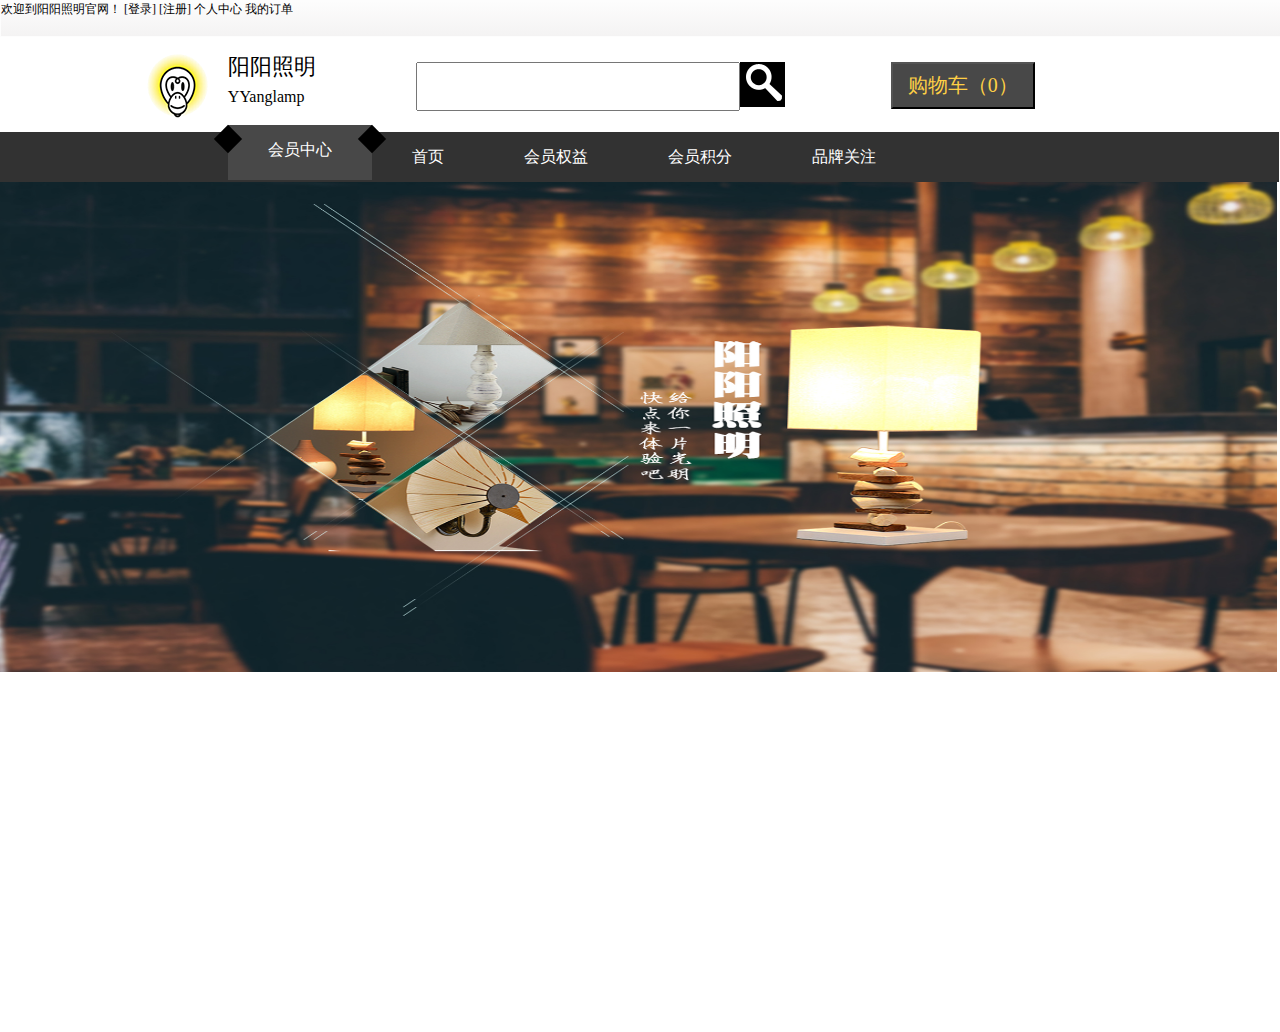
==== (2)bulbshop/index.html @ d9e4e235 "addbulbshop" ====
<!DOCTYPE html>
<html>
	<head>
		<title>照明商城</title>
		<meta charset="UTF-8">
		<link href="style.css" rel="stylesheet" />
	</head>
	<body>
		<!--顶部信息栏-->
		<div class="header">
			<a>欢迎到阳阳照明官网！</a>
			<a>[登录]</a>
			<a>[注册]</a>
			<a>个人中心</a>
			<a>我的订单</a>
		</div>

		<!--搜索栏-->
		<div class="searchbar">
			<div class="logo"><!--公司logo-->
			</div>

			<div class="logoname">
				阳阳照明</br>
				<e class="en-logoname">YYanglamp</e>
			</div>

			<div class="search"><!--search-->
				<input type="text" placehoder="请输入文字" />
				<e class="search-icon"></e>
			</div>
			<div><!--购物车-->
				<button class="buyer">购物车（0）</button>
			</div>
		</div>

		<!--导航栏-->
		<div class="navbar">
			<ul>
				<i class="bg-li-active"></i><li class="li-active">会员中心</li><i class="bg-li-active"></i>
				<li>首页</li>
				<li>会员权益</li>
				<li>会员积分</li>
				<li>品牌关注</li>
			</ul>
		</div>

		<!--轮播图-->
		<div class="carousel" id="carousel">
			<img src="imgs/banner1.jpg" class="show"></img>
			<img src="imgs/banner2.jpg" class="hide"></img>
		</div>


		<!--主要内容-->
		<div class="main">
		</div>
		
		<!--页脚-->
		<div class="footer">
		</div>
		<script src="myja.js"></script>
	</body>
</html>
---- (2)bulbshop/style.css ----
*{margin:0px;padding:0px;font-family:宋体;}
.header{
	width:99.9%;
	height:35px;
	border:1px solid #fdfdfd;
	background-color:#f4f3f3;
	background:gradient(top,#fdfdfd,#f4f3f3);
	background:-webkit-linear-gradient(top,#fdfdfd,#f4f3f3);
	background:-moz-linear-gradient(top,#fdfdfd,#f4f3f3);
	background:-o-linear-gradient(top,#fdfdfd,#f4f3f3);
	font-size:12px;
}
.searchbar{
	width:99.9%;
	height:95px;
}
.logo{
	width:100px;
	height:100px;
	background-image:url("imgs/logo.png");
	background-repeat:no-repeat;
	background-position:center;
	float:left;
	margin-left:10%;
}
.logoname{
	font-size:22px;
	font-family:【双初】若樱体,微软雅黑;
	float:left;
	padding-top:15px;
	margin-right:100px;
}
.en-logoname{
	font-size:16px;
	font-family:【双初】若樱体,微软雅黑;
}
.search{
	width:455px;
	height:45px;
	float:left;
	margin-top:25px;
	margin-right:20px;
}
.search input{
	width:320px;
	height:45px;
	float:left;
}
.search-icon{
	width:45px;
	height:45px;
	background-color:#000;
	background-image:url("imgs/search.png");
	background-repeat:no-repeat;
	display:block;
	float:left;
}
.buyer{
	background-color:#484848;
	color:#ffd045;
	font-family:微软雅黑;
	font-size:20px;
	padding:8px 15px;
	margin-top:25px;
}
.navbar{
	width:99.9%;
	height:50px;
	background-color:#323232;
	color:#fff;
}
.navbar ul{
	margin:0px auto;
}
.navbar ul li{
	list-style:none;
	float:left;
	font-family:微软雅黑;
	line-height:50px;
	text-align:center;
	padding:0px 40px;
}
.li-active{
	background-color:#484848;
	height:55px;
	margin-top:-7px;
}
.bg-li-active{
	width:20px;
	height:20px;
	float:left;
	display:block;
	background-color:#000;
	margin-top:-3px;
	margin-left:-10px;
	margin-right:-10px;
	transform:rotateZ(45deg);
	-webkit-transform:rotateZ(45deg);
	-moz-transform:rotateZ(45deg);
	-o-transform:rotateZ(45deg);
	-ms-transform:rotateZ(45deg);
	z-index:-1000;
}
.carousel{
	width:99.9%;
	height:490px;
}
.carousel img{
	width:99.9%;
	height:490px;
}
.hide{
	display:none;
}
.show{
	display:block;
}
.main{
	width:80%;
	height:330px;
	margin:15px auto;
}
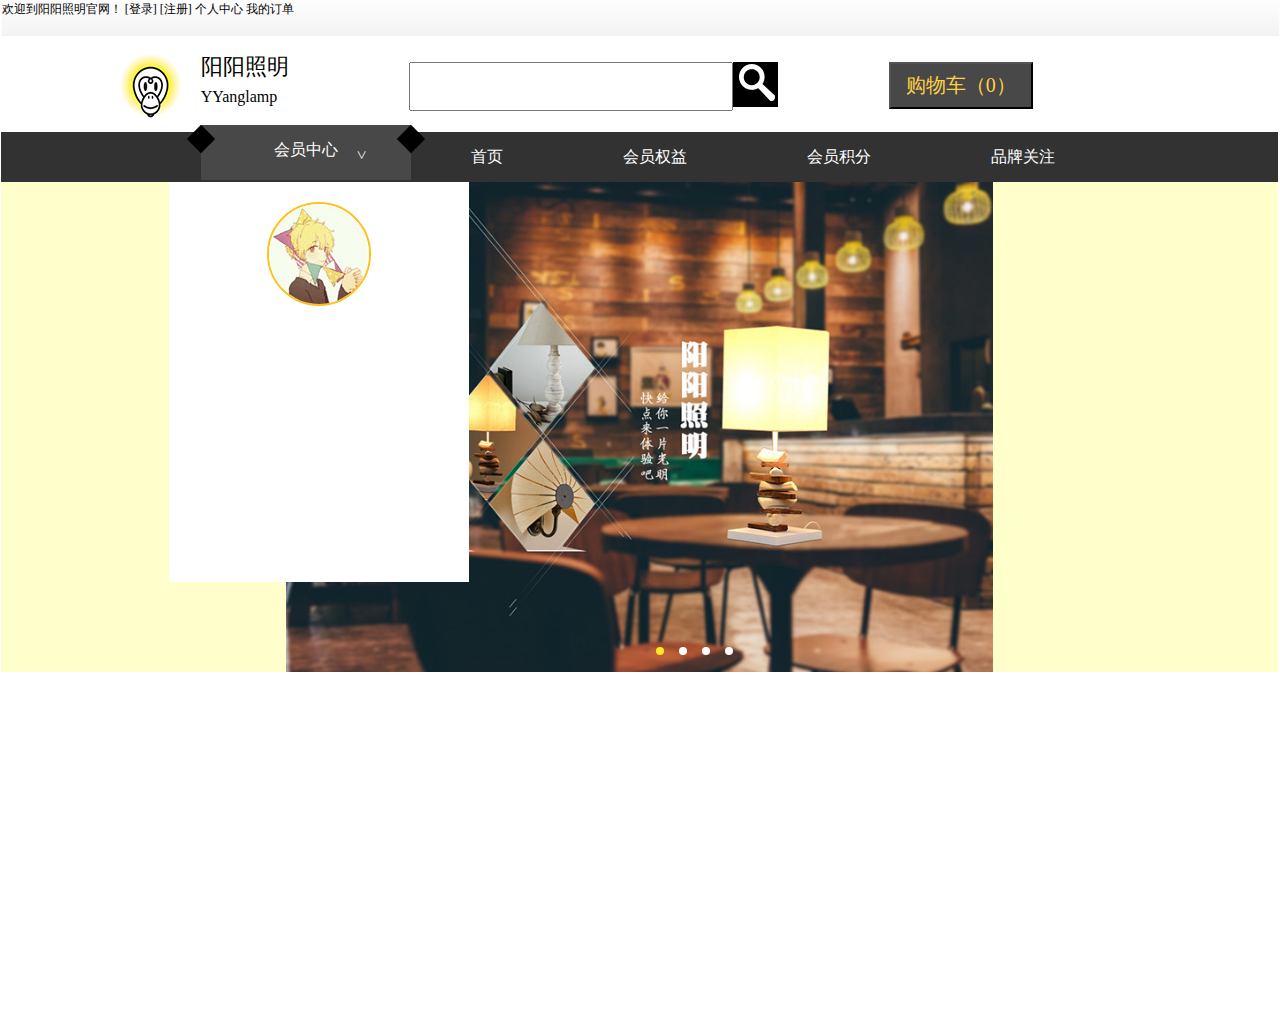
==== commit 84325d0b: "update bulbshop" ====
--- a/(2)bulbshop/index.html
+++ b/(2)bulbshop/index.html
@@ -17,27 +17,37 @@
 
 		<!--搜索栏-->
 		<div class="searchbar">
-			<div class="logo"><!--公司logo-->
-			</div>
+				<div class="logo"><!--公司logo-->
+				</div>
 
-			<div class="logoname">
-				阳阳照明</br>
-				<e class="en-logoname">YYanglamp</e>
-			</div>
+				<div class="logoname">
+					阳阳照明</br>
+					<e class="en-logoname">YYanglamp</e>
+				</div>
 
-			<div class="search"><!--search-->
-				<input type="text" placehoder="请输入文字" />
-				<e class="search-icon"></e>
-			</div>
-			<div><!--购物车-->
-				<button class="buyer">购物车（0）</button>
-			</div>
+				<div class="search"><!--search-->
+					<input type="text" placehoder="请输入文字" />
+					<e class="search-icon"></e>
+				</div>
+				<div><!--购物车-->
+					<button class="buyer">购物车（0）</button>
+				</div>
 		</div>
 
 		<!--导航栏-->
 		<div class="navbar">
 			<ul>
-				<i class="bg-li-active"></i><li class="li-active">会员中心</li><i class="bg-li-active"></i>
+				<i class="bg-li-active"></i>
+					<li class="li-active">
+						会员中心
+						<label class="select">></label>
+					</li>
+					<div class="option">
+						<div class="userphoto">
+							<img src="imgs/userphoto.jpg"></img>
+						</div>
+					</div>
+				<i class="bg-li-active"></i>
 				<li>首页</li>
 				<li>会员权益</li>
 				<li>会员积分</li>
@@ -49,6 +59,14 @@
 		<div class="carousel" id="carousel">
 			<img src="imgs/banner1.jpg" class="show"></img>
 			<img src="imgs/banner2.jpg" class="hide"></img>
+			<img src="imgs/banner3.jpg" class="hide"></img>
+			<img src="imgs/banner4.jpg" class="hide"></img>
+			<div class="index-banner" id="indexs">
+				<div class="change-indexColor" onclick="changeBanner(0)"></div>
+				<div class="index" onclick="changeBanner(1)"></div>
+				<div class="index" onclick="changeBanner(2)"></div>
+				<div class="index" onclick="changeBanner(3)"></div>
+			</div>
 		</div>
 
 
@@ -59,6 +77,6 @@
 		<!--页脚-->
 		<div class="footer">
 		</div>
-		<script src="myja.js"></script>
+		<script src="myjs.js"></script>
 	</body>
 </html>--- a/(2)bulbshop/style.css
+++ b/(2)bulbshop/style.css
@@ -1,4 +1,8 @@
 *{margin:0px;padding:0px;font-family:宋体;}
+body{
+	width:99.9%;
+	margin:0px auto;
+}
 .header{
 	width:99.9%;
 	height:35px;
@@ -11,7 +15,7 @@
 	font-size:12px;
 }
 .searchbar{
-	width:99.9%;
+	width:1200px;
 	height:95px;
 }
 .logo{
@@ -21,7 +25,7 @@
 	background-repeat:no-repeat;
 	background-position:center;
 	float:left;
-	margin-left:10%;
+	margin-left:100px;
 }
 .logoname{
 	font-size:22px;
@@ -39,7 +43,7 @@
 	height:45px;
 	float:left;
 	margin-top:25px;
-	margin-right:20px;
+	margin-left:20px;
 }
 .search input{
 	width:320px;
@@ -62,6 +66,7 @@
 	font-size:20px;
 	padding:8px 15px;
 	margin-top:25px;
+	margin-left:25px;
 }
 .navbar{
 	width:99.9%;
@@ -70,6 +75,7 @@
 	color:#fff;
 }
 .navbar ul{
+	width:1200px;
 	margin:0px auto;
 }
 .navbar ul li{
@@ -78,7 +84,7 @@
 	font-family:微软雅黑;
 	line-height:50px;
 	text-align:center;
-	padding:0px 40px;
+	padding:0px 60px;
 }
 .li-active{
 	background-color:#484848;
@@ -101,22 +107,98 @@
 	-ms-transform:rotateZ(45deg);
 	z-index:-1000;
 }
+.select{
+	width:50px;
+	height:40px;
+	border:0px;
+	display:block;
+	z-index:1000;
+	margin-top:-40px;
+	margin-left:40px;
+	transform:translateX(40px) rotateZ(90deg);
+	cursor:pointer;
+}
+.option{
+	width:300px;
+	height:400px;
+	position:absolute;
+	margin-top:50px;
+	margin-left:130px;
+	background-color:#fff;
+	z-index:1000;
+}
+.userphoto{
+	width:100px;
+	height:100px;
+	border-radius:50%;
+	overflow:hidden;
+	margin:20px auto;
+	border:2px solid #ffc119;
+	padding:0px;
+}
+.userphoto img{
+	width:100px;
+	height:100px;
+	margin:0px;
+}
 .carousel{
 	width:99.9%;
 	height:490px;
+	background-color:#ffc;
 }
 .carousel img{
-	width:99.9%;
+	margin:0px auto;
+	width:auto;
 	height:490px;
 }
 .hide{
 	display:none;
 }
 .show{
-	display:block;
+	margin:0px auto;
+	width:auto;
+	height:490px;
+	position:relative;
+	display:block;
+	animation:opacityFade 3s;
+	transition:3s all;
 }
 .main{
 	width:80%;
 	height:330px;
 	margin:15px auto;
+}
+.index-banner{
+	z-index:1000;
+	width:100px;
+	height:10px;
+	float:left;
+	position:absolute;
+	margin-top:-25px;
+	margin-left:50%;
+}
+.index{
+	width:8px;
+	height:8px;
+	border-radius:50%;
+	background-color:#fff;
+	float:left;
+	margin-left:15px;
+}
+.change-indexColor{
+	width:8px;
+	height:8px;
+	border-radius:50%;
+	background-color:#fff;
+	float:left;
+	margin-left:15px;
+	background-color:#fbe922;
+}
+@keyframes opacityFade{
+	0%{
+		opacity:0.5;
+	}
+	100%{
+		opacity:1;
+	}
 }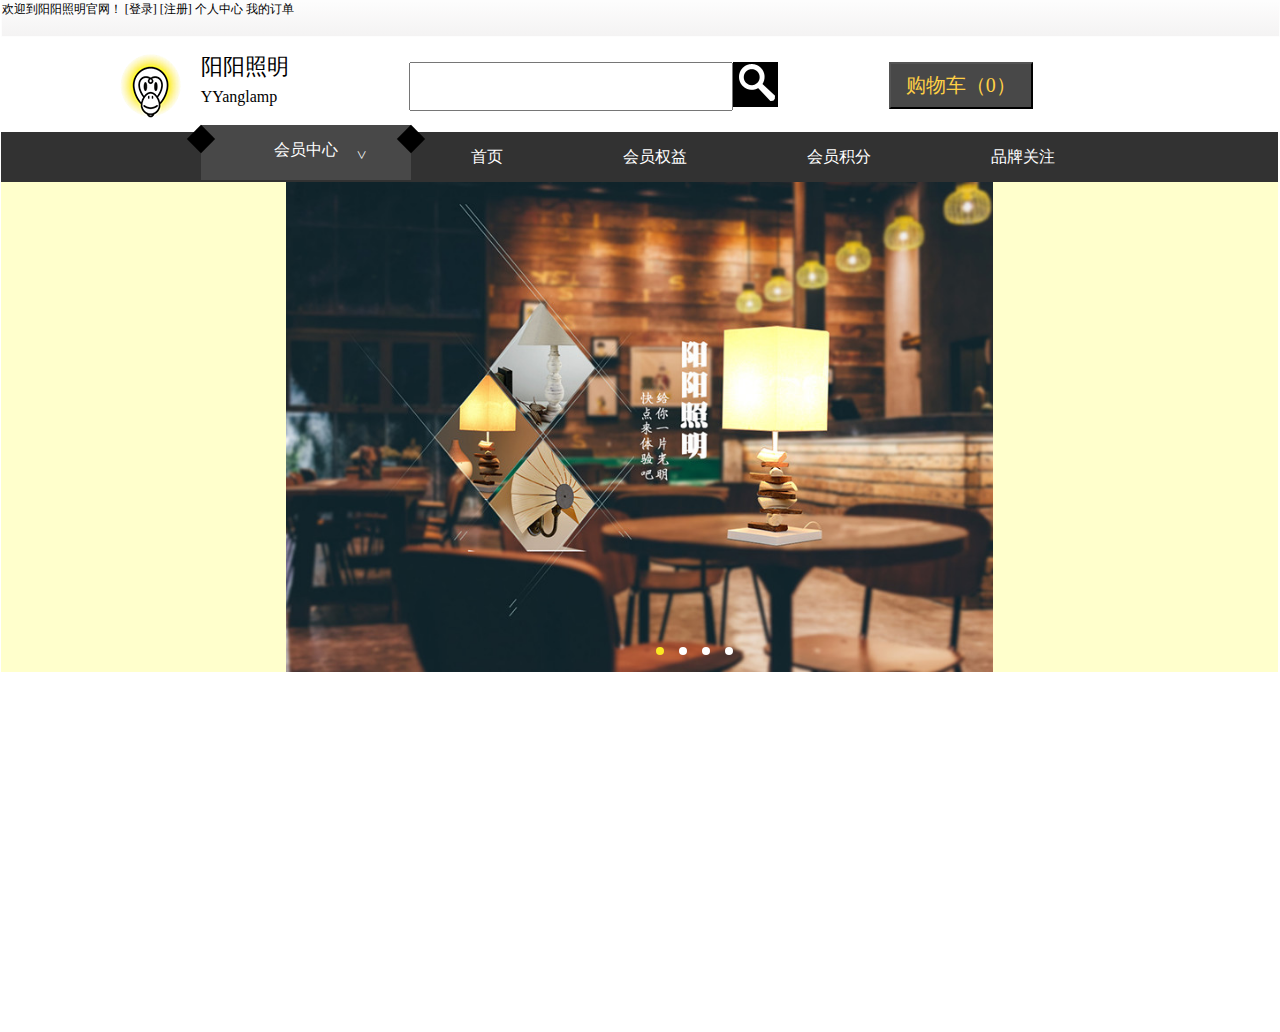
==== commit 124c60b8: "uodatebulbselect" ====
--- a/(2)bulbshop/index.html
+++ b/(2)bulbshop/index.html
@@ -40,9 +40,9 @@
 				<i class="bg-li-active"></i>
 					<li class="li-active">
 						会员中心
-						<label class="select">></label>
+						<label class="select" id="select">></label>
 					</li>
-					<div class="option">
+					<div class="optionhide" id="option">
 						<div class="userphoto">
 							<img src="imgs/userphoto.jpg"></img>
 						</div>
@@ -62,10 +62,10 @@
 			<img src="imgs/banner3.jpg" class="hide"></img>
 			<img src="imgs/banner4.jpg" class="hide"></img>
 			<div class="index-banner" id="indexs">
-				<div class="change-indexColor" onclick="changeBanner(0)"></div>
-				<div class="index" onclick="changeBanner(1)"></div>
-				<div class="index" onclick="changeBanner(2)"></div>
-				<div class="index" onclick="changeBanner(3)"></div>
+				<div class="change-indexColor" onmouseover="changeBanner(0)"></div>
+				<div class="index" onmouseover="changeBanner(1)"></div>
+				<div class="index" onmouseover="changeBanner(2)"></div>
+				<div class="index" onmouseover="changeBanner(3)"></div>
 			</div>
 		</div>
 
--- a/(2)bulbshop/style.css
+++ b/(2)bulbshop/style.css
@@ -118,7 +118,7 @@
 	transform:translateX(40px) rotateZ(90deg);
 	cursor:pointer;
 }
-.option{
+.optionshow{
 	width:300px;
 	height:400px;
 	position:absolute;
@@ -126,6 +126,16 @@
 	margin-left:130px;
 	background-color:#fff;
 	z-index:1000;
+}
+.optionhide{
+	width:300px;
+	height:400px;
+	position:absolute;
+	margin-top:50px;
+	margin-left:130px;
+	background-color:#fff;
+	z-index:1000;
+	display:none;
 }
 .userphoto{
 	width:100px;
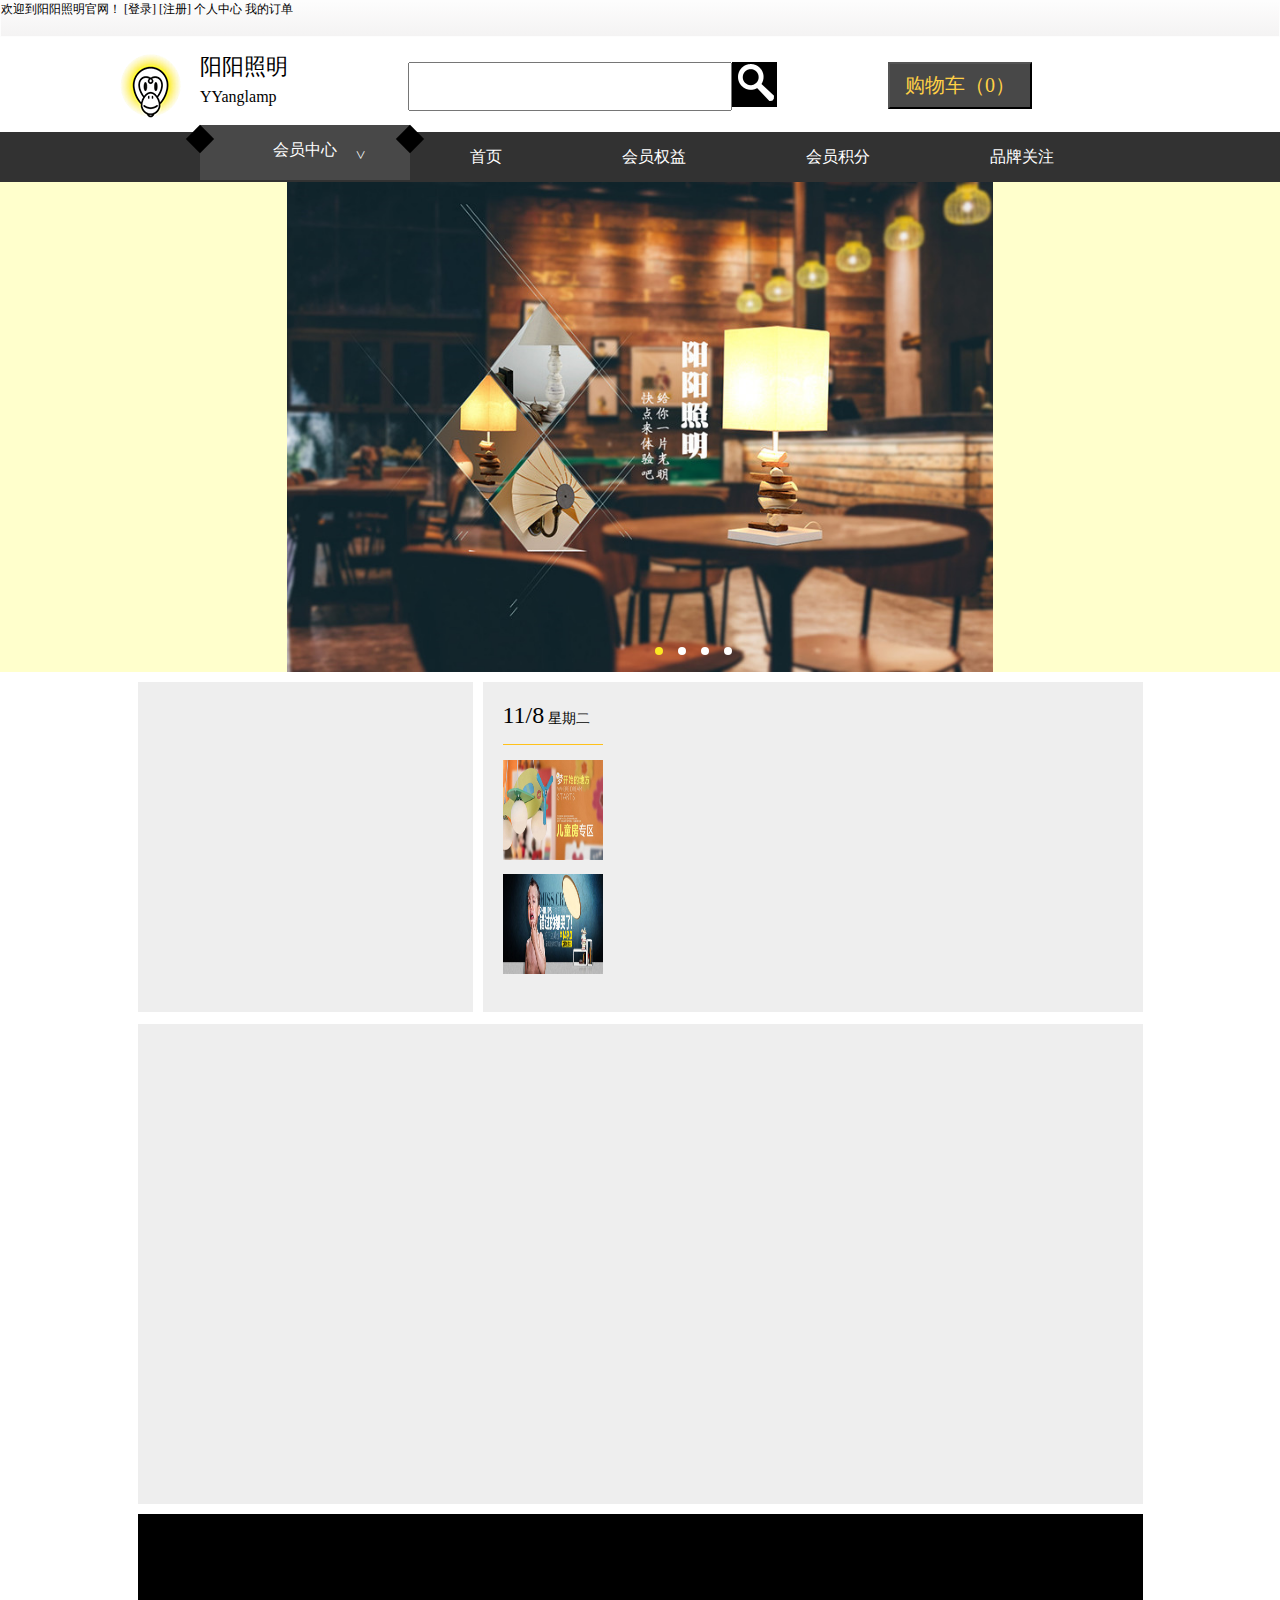
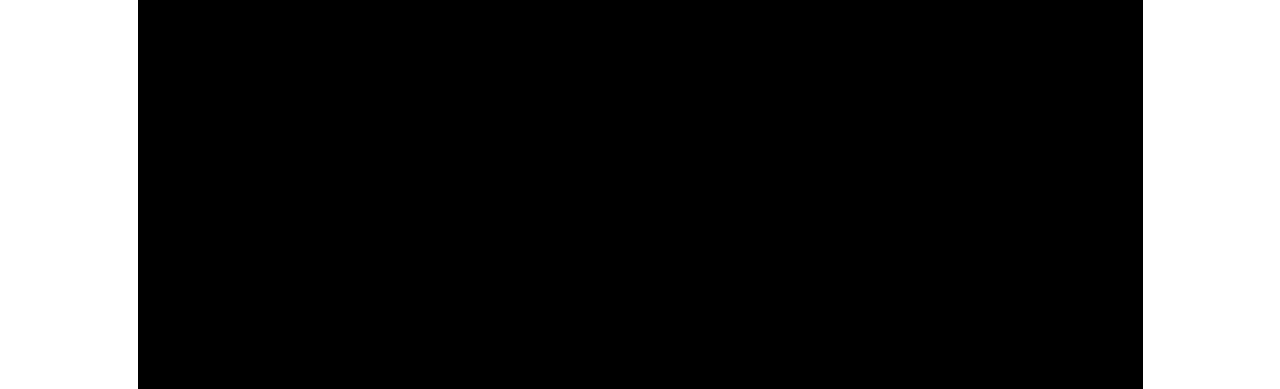
==== commit d0c980b9: "updatebulb" ====
--- a/(2)bulbshop/index.html
+++ b/(2)bulbshop/index.html
@@ -72,6 +72,36 @@
 
 		<!--主要内容-->
 		<div class="main">
+			<!--左侧个人信息操作栏+右侧儿童房专区图-->
+			<div class="operate-box">
+				<div class="operate">
+
+				</div>
+
+				<div class="activityPic">
+					<div class="today"><!--日期星期-->
+						<label class="date">11/8</label>
+						<label class="day">星期二</label>
+					</div>
+					<div class="thumbnail"><!--缩略图-->
+						<img src="imgs/activepic1.jpg"></img>
+						<img src="imgs/activepic2.jpg"></img>
+					</div>
+					<div class="activepic"><!--右边大图-->
+					</div>
+				</div>
+			</div>
+			<!--我的生活特权-->
+			<div class="privilege-box">
+				<div class="privilege-left">
+				</div>
+				<div class="privilege-right">
+				</div>
+			</div>
+			<!--我的专属优惠券-->
+			<div class="coupons-box">
+			</div>
+
 		</div>
 		
 		<!--页脚-->
--- a/(2)bulbshop/style.css
+++ b/(2)bulbshop/style.css
@@ -1,10 +1,5 @@
 *{margin:0px;padding:0px;font-family:宋体;}
-body{
-	width:99.9%;
-	margin:0px auto;
-}
 .header{
-	width:99.9%;
 	height:35px;
 	border:1px solid #fdfdfd;
 	background-color:#f4f3f3;
@@ -69,7 +64,6 @@
 	margin-left:25px;
 }
 .navbar{
-	width:99.9%;
 	height:50px;
 	background-color:#323232;
 	color:#fff;
@@ -152,7 +146,6 @@
 	margin:0px;
 }
 .carousel{
-	width:99.9%;
 	height:490px;
 	background-color:#ffc;
 }
@@ -172,37 +165,6 @@
 	display:block;
 	animation:opacityFade 3s;
 	transition:3s all;
-}
-.main{
-	width:80%;
-	height:330px;
-	margin:15px auto;
-}
-.index-banner{
-	z-index:1000;
-	width:100px;
-	height:10px;
-	float:left;
-	position:absolute;
-	margin-top:-25px;
-	margin-left:50%;
-}
-.index{
-	width:8px;
-	height:8px;
-	border-radius:50%;
-	background-color:#fff;
-	float:left;
-	margin-left:15px;
-}
-.change-indexColor{
-	width:8px;
-	height:8px;
-	border-radius:50%;
-	background-color:#fff;
-	float:left;
-	margin-left:15px;
-	background-color:#fbe922;
 }
 @keyframes opacityFade{
 	0%{
@@ -211,4 +173,104 @@
 	100%{
 		opacity:1;
 	}
+}
+.index-banner{
+	z-index:1000;
+	width:100px;
+	height:10px;
+	float:left;
+	position:absolute;
+	margin-top:-25px;
+	margin-left:50%;
+}
+.index{
+	width:8px;
+	height:8px;
+	border-radius:50%;
+	background-color:#fff;
+	float:left;
+	margin-left:15px;
+}
+.change-indexColor{
+	width:8px;
+	height:8px;
+	border-radius:50%;
+	background-color:#fff;
+	float:left;
+	margin-left:15px;
+	background-color:#fbe922;
+}
+.main{
+	width:1005px;
+	height:330px;
+	margin:10px auto;
+}
+.operate-box{
+	width:1005px;
+	height:332px;
+}
+.operate{
+	width:335px;
+	height:330px;
+	margin-right:10px;
+	background-color:#eeeeee;
+	float:left;
+}
+.activityPic{
+	width:660px;
+	height:330px;
+	background-color:#eeeeee;
+	float:left;
+}
+.privilege-box{
+	width:1005px;
+	height:480px;
+	margin-top:10px;
+}
+.privilege-left{
+	width:335px;
+	height:480px;
+	float:left;
+	background-color:#eeeeee;
+}
+.privilege-right{
+	width:670px;
+	height:480px;
+	float:left;
+	background-color:#eeeeee;
+}
+.coupons-box{
+	width:1005px;
+	height:475px;
+	margin:10px auto;
+	background-color:#000;
+}
+.thumbnail{
+	width:100px;
+	height:330px;
+}
+.thumbnail img{
+	width:100px;
+	height:100px;
+	margin:5px 20px;
+}
+.today{
+	width:100px;
+	font-family:微软雅黑;
+	padding-bottom:15px;
+	border-bottom:1px solid #ffc119;
+	margin:20px 10px 10px 20px;
+}
+.date{
+	font-size:24px;
+}
+.day{
+	font-size:14px;
+}
+.activepic{
+	width:525px;
+	height:330px;
+}
+.footer{
+	width:99.9%;
 }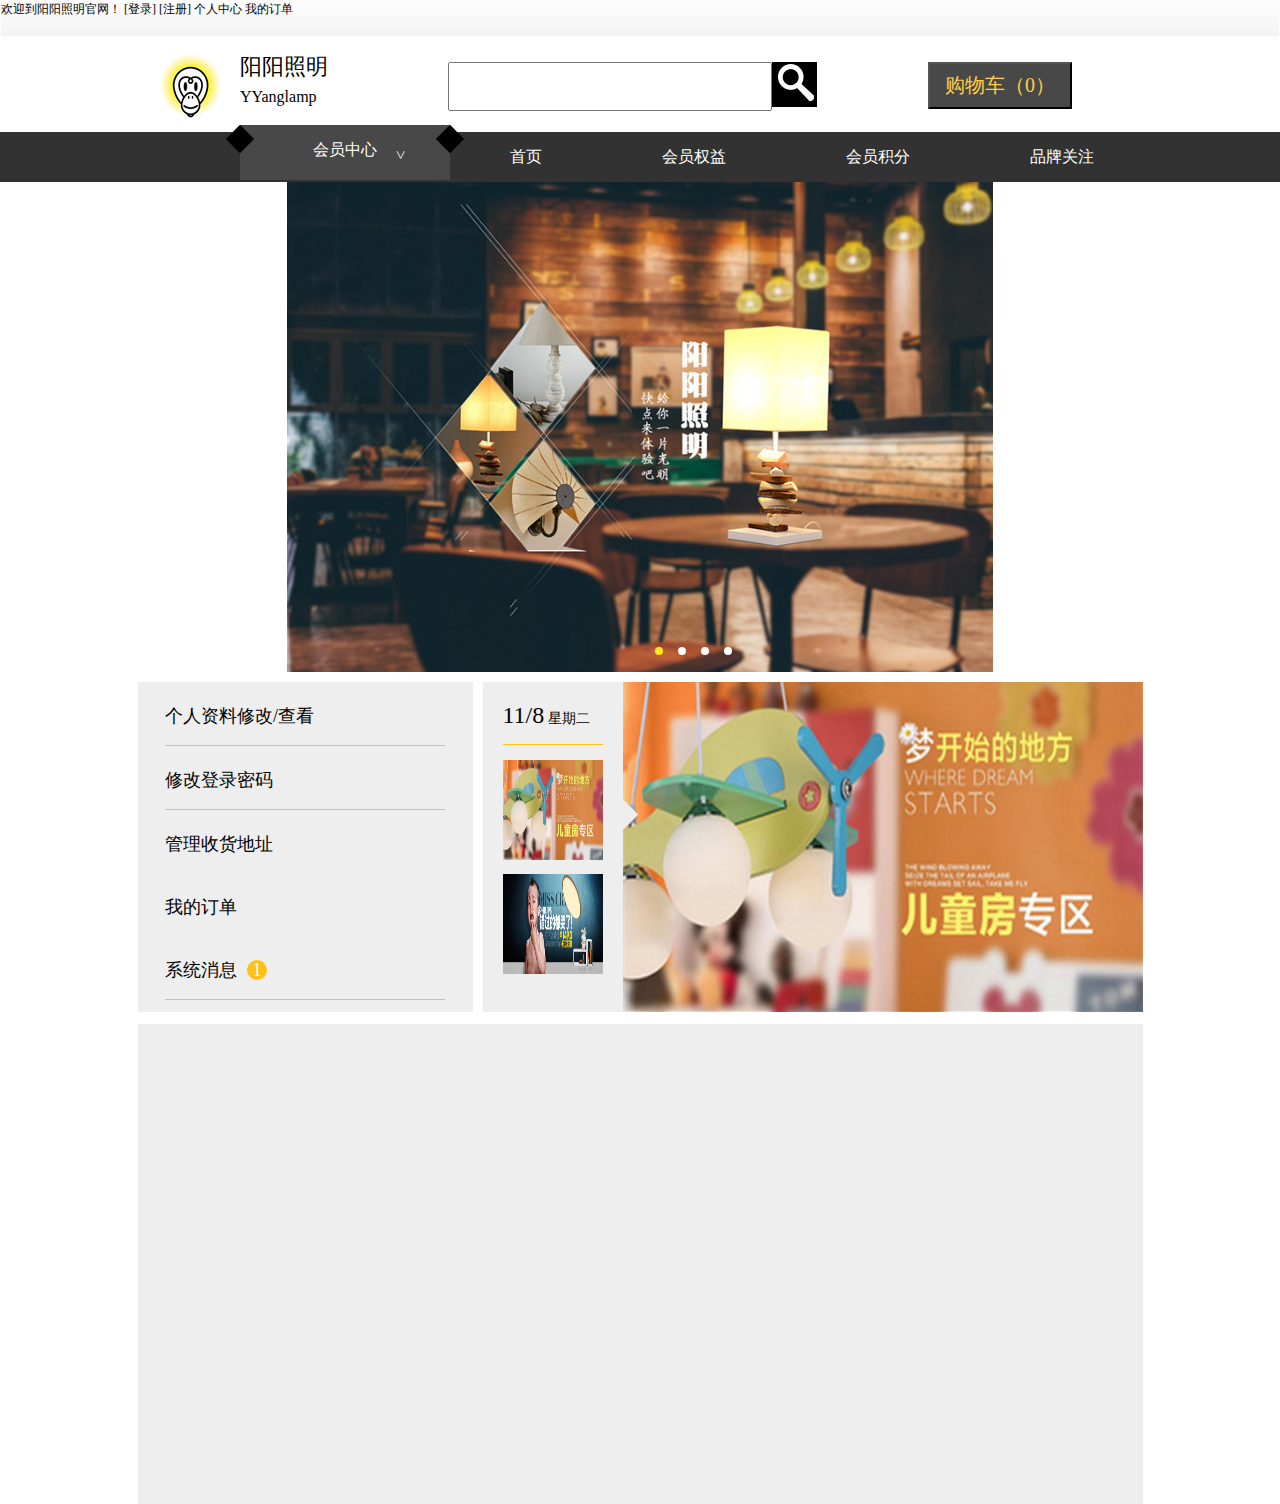
==== commit f6c1a3e7: "updatebulbshop" ====
--- a/(2)bulbshop/index.html
+++ b/(2)bulbshop/index.html
@@ -75,22 +75,32 @@
 			<!--左侧个人信息操作栏+右侧儿童房专区图-->
 			<div class="operate-box">
 				<div class="operate">
-
+					<label class="operate-br">个人资料修改/查看</label>
+					<label class="operate-br">修改登录密码</label>
+					<label>管理收货地址</label>
+					<label>我的订单</label>
+					<label class="operate-br">系统消息<e class="count-msg">1</e></label>
 				</div>
 
 				<div class="activityPic">
-					<div class="today"><!--日期星期-->
-						<label class="date">11/8</label>
-						<label class="day">星期二</label>
+					<div class="activity-left">
+						<div class="today"><!--日期星期-->
+							<label class="date">11/8</label>
+							<label class="day">星期二</label>
+						</div>
+						<div class="thumbnail" id="thumbnail"><!--缩略图-->
+							<img src="imgs/activepic1.jpg"></img>
+							<img src="imgs/activepic2.jpg"></img>
+						</div>
 					</div>
-					<div class="thumbnail"><!--缩略图-->
-						<img src="imgs/activepic1.jpg"></img>
-						<img src="imgs/activepic2.jpg"></img>
-					</div>
-					<div class="activepic"><!--右边大图-->
+					<div class="activity-left-right"></div>
+					<div class="activity-right"><!--右边大图-->
+						<img src="imgs/activepic1.jpg" class="active"></img>
+						<img src="imgs/activepic2.jpg" class="hide"></img>
 					</div>
 				</div>
 			</div>
+			
 			<!--我的生活特权-->
 			<div class="privilege-box">
 				<div class="privilege-left">
@@ -99,14 +109,15 @@
 				</div>
 			</div>
 			<!--我的专属优惠券-->
-			<div class="coupons-box">
-			</div>
+			<!-- <div class="coupons-box">
+			</div> -->
 
 		</div>
 		
 		<!--页脚-->
-		<div class="footer">
-		</div>
+		<!-- <div class="footer">
+		</div> -->
+
 		<script src="myjs.js"></script>
 	</body>
 </html>--- a/(2)bulbshop/style.css
+++ b/(2)bulbshop/style.css
@@ -12,6 +12,7 @@
 .searchbar{
 	width:1200px;
 	height:95px;
+	margin:0px auto;
 }
 .logo{
 	width:100px;
@@ -147,7 +148,7 @@
 }
 .carousel{
 	height:490px;
-	background-color:#ffc;
+	background-color:#fff;
 }
 .carousel img{
 	margin:0px auto;
@@ -216,11 +217,84 @@
 	background-color:#eeeeee;
 	float:left;
 }
+.operate label{
+	font-family:微软雅黑;
+	font-size:18px;
+	width:280px;
+	height:58px;
+	display:block;
+	line-height:58px;
+	margin:5px auto;
+}
+.operate-br{
+	border-bottom:1px solid #ffc119;
+}
+.count-msg{
+	width:20px;
+	height:20px;
+	border-radius:50%;
+	background-color:#ffc119;
+	display:inline-block;
+	line-height:20px;
+	text-align:center;
+	margin-left:10px;
+	color:#fff;
+}
 .activityPic{
 	width:660px;
 	height:330px;
 	background-color:#eeeeee;
 	float:left;
+}
+.activity-left{
+	width:140px;
+	float:left;
+}
+.activity-right{
+	width:520px;
+	height:330px;
+	float:left;
+}
+.activity-right img{
+	width:520px;
+	height:330px;
+}
+.activity-left-right{
+	width:25px;
+	height:25px;
+	transform:rotateZ(45deg);
+	position:absolute;
+	background-color:#eeeeee;
+	margin-top:120px;
+	margin-left:125px;
+	z-index:2;
+}
+.thumbnail{
+	width:100px;
+	height:330px;
+	float:left;
+}
+.thumbnail img{
+	width:100px;
+	height:100px;
+	margin:5px 20px;
+}
+.bigpic{
+	float:left;
+}
+.today{
+	width:100px;
+	font-family:微软雅黑;
+	padding-bottom:15px;
+	border-bottom:1px solid #ffc119;
+	margin:20px 0px 10px 20px;
+	float:left;
+}
+.date{
+	font-size:24px;
+}
+.day{
+	font-size:14px;
 }
 .privilege-box{
 	width:1005px;
@@ -245,32 +319,6 @@
 	margin:10px auto;
 	background-color:#000;
 }
-.thumbnail{
-	width:100px;
-	height:330px;
-}
-.thumbnail img{
-	width:100px;
-	height:100px;
-	margin:5px 20px;
-}
-.today{
-	width:100px;
-	font-family:微软雅黑;
-	padding-bottom:15px;
-	border-bottom:1px solid #ffc119;
-	margin:20px 10px 10px 20px;
-}
-.date{
-	font-size:24px;
-}
-.day{
-	font-size:14px;
-}
-.activepic{
-	width:525px;
-	height:330px;
-}
 .footer{
 	width:99.9%;
 }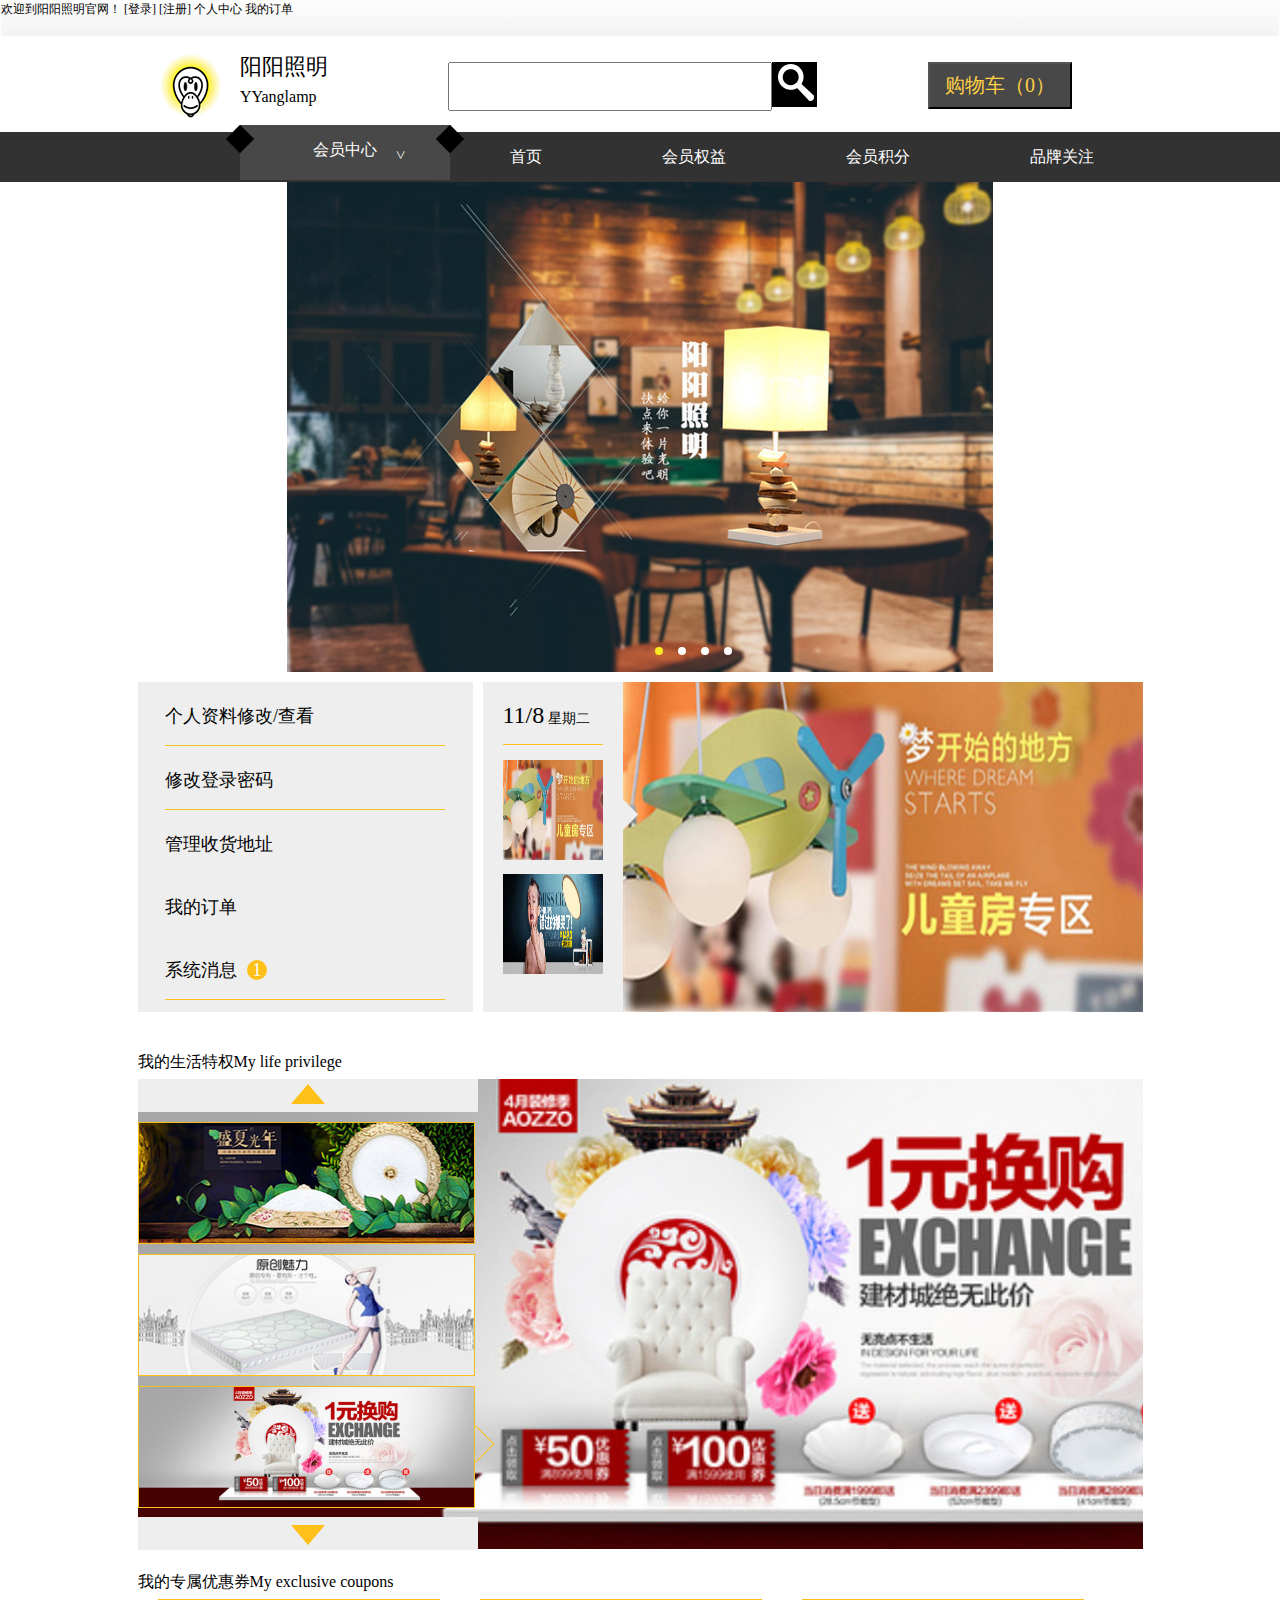
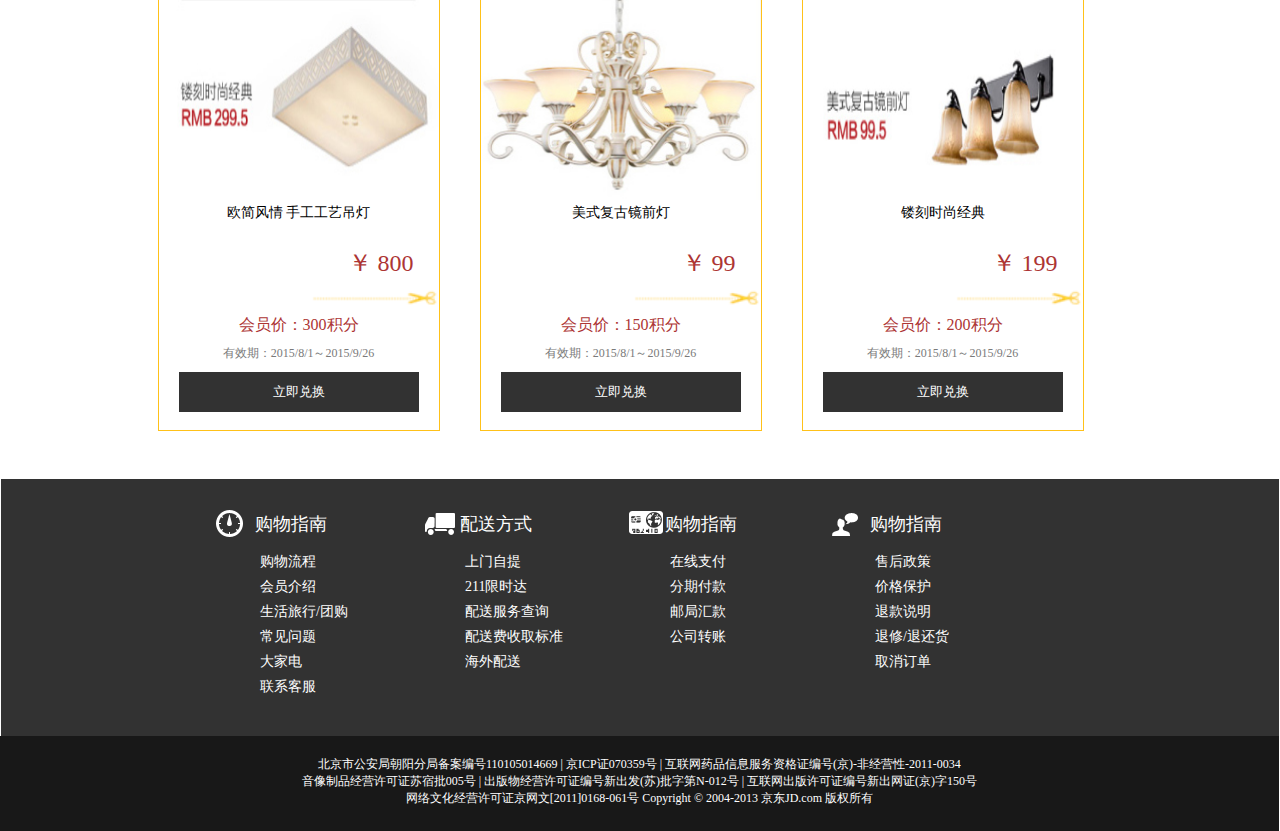
==== commit 25857ec4: "updatebulbshop" ====
--- a/(2)bulbshop/index.html
+++ b/(2)bulbshop/index.html
@@ -103,21 +103,101 @@
 			
 			<!--我的生活特权-->
 			<div class="privilege-box">
+				<div class="title"><label>我的生活特权</label><label>My life privilege</label></div>
 				<div class="privilege-left">
+					<div class="up"><div class="top-triangal"></div></div><!--上三角形-->
+					<div class="privilege-thumbnail"><!--左侧三张图-->
+						<div class="privilege-thumbnail-img"><img src="imgs/privilegepic1.jpg"></img></div>
+						<div class="privilege-thumbnail-img"><img src="imgs/privilegepic2.jpg"></img></div>
+						<div class="privilege-thumbnail-img"><img src="imgs/privilegepic3.jpg"></img><div class="active-privilege"></div></div>
+					</div>
+					<div class="down"><div class="bottom-triangal"></div></div><!--下三角形-->
 				</div>
 				<div class="privilege-right">
+					<img src="imgs/privilegepic3.jpg"></img>
 				</div>
 			</div>
 			<!--我的专属优惠券-->
-			<!-- <div class="coupons-box">
-			</div> -->
+			<div class="coupons-box">
+				<div class="title"><label>我的专属优惠券</label><label>My exclusive coupons</label></div>
+				<div class="coupon-pic-box"><!--下端的张图-->
+					<img src="imgs/coupon1.jpg"></img>
+					<label class="shopName">欧简风情 手工工艺吊灯</label>
+					<label class="price">￥ 800</label>
+					<div class="cuter"></div>
+					<label class="vipPrice">会员价：300积分</label>
+					<label class="deadline">有效期：2015/8/1～2015/9/26</label>
+					<button class="btn-change">立即兑换</button>
+				</div>
+				<div class="coupon-pic-box"><!--下端的张图-->
+					<img src="imgs/coupon2.jpg"></img>
+					<label class="shopName">美式复古镜前灯</label>
+					<label class="price">￥ 99</label>
+					<div class="cuter"></div>
+					<label class="vipPrice">会员价：150积分</label>
+					<label class="deadline">有效期：2015/8/1～2015/9/26</label>
+					<button class="btn-change">立即兑换</button>
+				</div>
+				<div class="coupon-pic-box"><!--下端的张图-->
+					<img src="imgs/coupon3.jpg"></img>
+					<label class="shopName">镂刻时尚经典</label>
+					<label class="price">￥ 199</label>
+					<div class="cuter"></div>
+					<label class="vipPrice">会员价：200积分</label>
+					<label class="deadline">有效期：2015/8/1～2015/9/26</label>
+					<button class="btn-change">立即兑换</button>
+				</div>
+			</div>
 
 		</div>
 		
+		<!--底部-->
+		<div class="bottom">
+			<div class="bottom-content">
+				<div class="guide-box">
+					<i class="icon guideicon"></i>
+					<label class="bottom-box-name">购物指南</label>
+					<a href="#">购物流程</a>
+					<a href="#">会员介绍</a>
+					<a href="#">生活旅行/团购</a>
+					<a href="#">常见问题</a>
+					<a href="#">大家电</a>
+					<a href="#">联系客服</a>
+				</div>
+				<div class="guide-box">
+					<i class="icon trunkicon"></i>
+					<label class="bottom-box-name">配送方式</label>
+					<a href="#">上门自提</a>
+					<a href="#">211限时达</a>
+					<a href="#">配送服务查询</a>
+					<a href="#">配送费收取标准</a>
+					<a href="#">海外配送</a>
+				</div>
+				<div class="guide-box">
+					<i class="icon crediticon"></i>
+					<label class="bottom-box-name">购物指南</label>
+					<a href="#">在线支付</a>
+					<a href="#">分期付款</a>
+					<a href="#">邮局汇款</a>
+					<a href="#">公司转账</a>
+				</div>
+				<div class="guide-box">
+					<i class="icon serveicon"></i>
+					<label class="bottom-box-name">购物指南</label>
+					<a href="#">售后政策</a>
+					<a href="#">价格保护</a>
+					<a href="#">退款说明</a>
+					<a href="#">退修/退还货</a>
+					<a href="#">取消订单</a>
+				</div>
+			</div>
+		</div>
 		<!--页脚-->
-		<!-- <div class="footer">
-		</div> -->
-
+		<div class="footer">
+			北京市公安局朝阳分局备案编号110105014669  |  京ICP证070359号  |  互联网药品信息服务资格证编号(京)-非经营性-2011-0034</br>
+			音像制品经营许可证苏宿批005号  |  出版物经营许可证编号新出发(苏)批字第N-012号  |  互联网出版许可证编号新出网证(京)字150号</br>
+			网络文化经营许可证京网文[2011]0168-061号  Copyright © 2004-2013  京东JD.com 版权所有
+		</div>
 		<script src="myjs.js"></script>
 	</body>
 </html>--- a/(2)bulbshop/style.css
+++ b/(2)bulbshop/style.css
@@ -1,4 +1,4 @@
-*{margin:0px;padding:0px;font-family:宋体;}
+*{margin:0px;padding:0px;font-family:微软雅黑;}
 .header{
 	height:35px;
 	border:1px solid #fdfdfd;
@@ -203,7 +203,7 @@
 }
 .main{
 	width:1005px;
-	height:330px;
+	height:auto;
 	margin:10px auto;
 }
 .operate-box{
@@ -299,26 +299,220 @@
 .privilege-box{
 	width:1005px;
 	height:480px;
-	margin-top:10px;
+	margin-top:30px;
 }
 .privilege-left{
 	width:335px;
 	height:480px;
 	float:left;
+	z-index:1000;
+}
+.privilege-right{
+	position:absolute;
+	width:1005px;
+	height:480px;
+	z-index:-1000;
+	overflow:hidden;
+}
+.privilege-right img{
+	height:470px;
+}
+.up{
+	width:330px;
+	height:23px;
 	background-color:#eeeeee;
-}
-.privilege-right{
-	width:670px;
-	height:480px;
-	float:left;
+	margin-bottom:10px;
+	padding:5px;
+}
+.down{
+	width:330px;
+	height:23px;
 	background-color:#eeeeee;
+	padding:5px;
+}
+.top-triangal{
+	width:0px;
+	height:0px;
+	border-left:17px solid transparent;
+	border-right:17px solid transparent;
+	border-bottom:20px solid #ffc119;
+	margin:0px auto;
+}
+.bottom-triangal{
+	width:0px;
+	height:0px;
+	border-left:17px solid transparent;
+	border-right:17px solid transparent;
+	border-top:20px solid #ffc119;
+	margin:3px auto;
+}
+.privilege-thumbnail{
+	width:335px;
+	height:395px;
+}
+.privilege-thumbnail-img{
+	width:335px;
+	height:120px;
+	margin:10px auto;
+	background-color:#ffc119;
+	padding:1px;
+}
+.privilege-thumbnail-img img{
+	width:335px;
+	height:120px;	
+}
+.active-privilege{
+	width:25px;
+	height:25px;
+	background-color:transparent;
+	border-top:1px solid #ffc119;
+	border-right:1px solid #ffc119;
+	position:absolute;
+	margin-left:324px;
+	margin-top:-80px;
+	-webkit-transform:rotateZ(45deg);
+	-moz-transform:rotateZ(45deg);
+	-ms-transform:rotateZ(45deg);
+	-o-transform:rotateZ(45deg);
+	transform:rotateZ(45deg);
 }
 .coupons-box{
 	width:1005px;
 	height:475px;
-	margin:10px auto;
-	background-color:#000;
+	margin:40px auto;
+}
+.coupon-pic-box{
+	width:280px;
+	height:430px;
+	border:1px solid #ffc119;
+	float:left;
+	margin:0px 20px;
+}
+.coupon-pic-box img{
+	height:200px;
+	width:280px;
+	margin:0px auto;
+}
+.shopName{
+	font-family:微软雅黑;
+	font-size:14px;
+	text-align:center;
+	display:block;
+}
+.price{
+	color:#ad3534;
+	font-size:24px;
+	float:right;
+	margin-top:25px;
+	margin-right:25px;
+}
+.cuter{
+	width:280px;
+	height:16px;
+	float:right;
+	background-image:url("imgs/cut.png");
+	background-repeat:no-repeat;
+	background-size:cover;
+	margin-top:10px;
+}
+.vipPrice{
+	width:280px;
+	height:30px;
+	font-size:16px;
+	text-align:center;
+	color:#ad3534;
+	display:block;
+	float:right;
+	margin-top:10px;
+}
+.deadline{
+	font-family:宋体;
+	font-size:12px;
+	float:right;
+	width:280px;
+	text-align:center;
+	color:#7a7a7a;
+	margin-bottom:10px;
+}
+.btn-change{
+	width:240px;
+	height:40px;
+	color:#fff;
+	border:0px;
+	margin-right:20px;
+	display:block;
+	background-color:#323232;
+	float:right;
+	text-align:center;
+	line-height:40px;
+}
+.title{
+	width:1005px;
+	height:35px;
+	line-height:35px;
+	text-align:left;
+}
+.bottom{
+	width:99.9%;
+	height:227px;
+	background-color:#323232;
+	margin:0px auto;
+	padding-top:30px;
+}
+.bottom-content{
+	width:850px;
+	margin:0px auto;
+}
+.guide-box{
+	width:135px;
+	height:200px;
+	float:left;
+	margin-right:70px;
+}
+.icon{
+	display:inline-block;
+	width:40px;
+	height:40px;
+	background-repeat:no-repeat;
+	float:left;
+}
+.guideicon{
+	background-image:url("imgs/guide.png");
+}
+.trunkicon{
+	background-image:url("imgs/trunk.png");
+}
+.crediticon{
+	background-image:url("imgs/credit.png");
+}
+.serveicon{
+	background-image:url("imgs/serve.png");
+}
+.bottom a{
+	text-decoration:none;
+	color:#fff;
+	display:block;
+	font-family:宋体;
+	font-size:14px;
+	line-height:25px;
+	width:100px;
+	margin-left:45px;
+}
+.bottom-box-name{
+	color:#fff;
+	font-size:18px;
+	float:left;
+	width:95px;
+	line-height:30px;
+	height:40px;
 }
 .footer{
 	width:99.9%;
+	height:75px;
+	background-color:#181818;
+	color:#fff;
+	font-size:12px;
+	font-family:宋体;
+	text-align:center;
+	padding-top:20px;
 }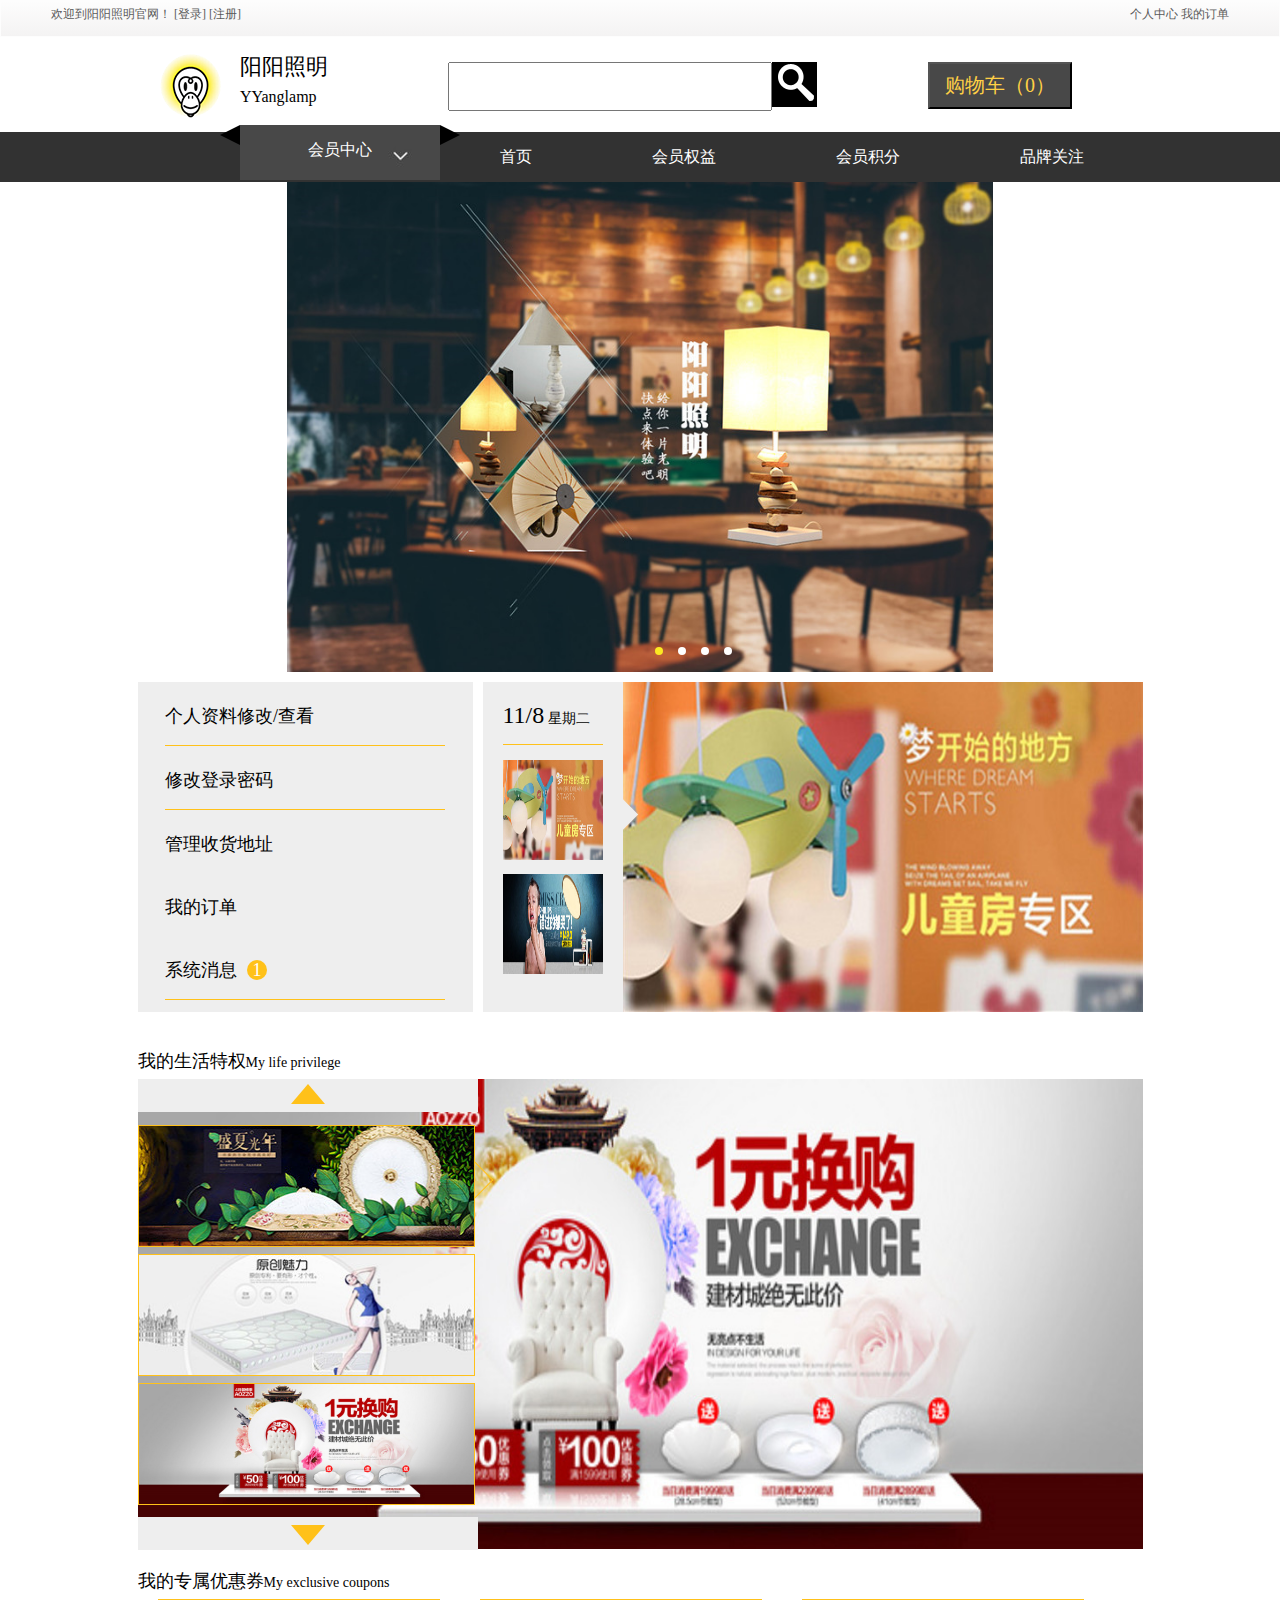
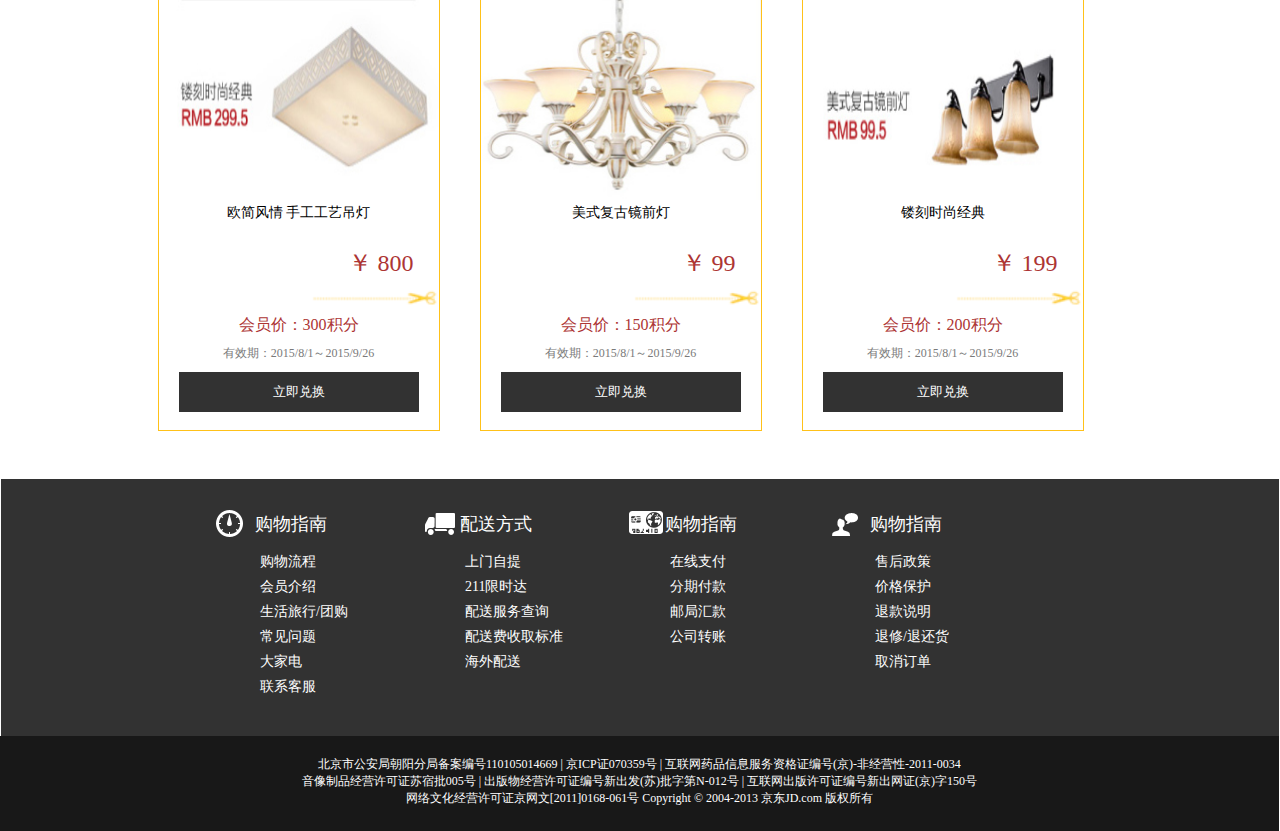
==== commit 559d8431: "overbulbshop" ====
--- a/(2)bulbshop/index.html
+++ b/(2)bulbshop/index.html
@@ -8,11 +8,15 @@
 	<body>
 		<!--顶部信息栏-->
 		<div class="header">
-			<a>欢迎到阳阳照明官网！</a>
-			<a>[登录]</a>
-			<a>[注册]</a>
-			<a>个人中心</a>
-			<a>我的订单</a>
+			<div class="header-left">
+				<a href="#">欢迎到阳阳照明官网！</a>
+				<a href="#">[登录]</a>
+				<a href="#">[注册]</a>
+			</div>
+			<div class="header-right">
+				<a href="#">个人中心</a>
+				<a href="#">我的订单</a>
+			</div>
 		</div>
 
 		<!--搜索栏-->
@@ -37,17 +41,63 @@
 		<!--导航栏-->
 		<div class="navbar">
 			<ul>
-				<i class="bg-li-active"></i>
 					<li class="li-active">
+						<i class="bg-li-active-left"></i>
 						会员中心
-						<label class="select" id="select">></label>
+						<label class="select" id="select"></label>
+						<i class="bg-li-active-right"></i>
 					</li>
 					<div class="optionhide" id="option">
+						<label>吸顶灯</label>
+						<a href="#">水晶灯</a>
+						<a href="#">现代简约</a>
+						<a href="#">欧式经典</a>
+						<a href="#">浪漫田园</a>
+						<a href="#">卡通儿童</a>
+						<a href="#">其他风格</a>
+						<label>吊灯</label>
+						<a href="#">水晶灯</a>
+						<a href="#">现代简约</a>
+						<a href="#">欧式经典</a>
+						<a href="#">浪漫田园</a>
+						<a href="#">卡通儿童</a>
+						<a href="#">其他风格</a>
+						<label>客厅灯</label>
+						<a href="#">水晶灯</a>
+						<a href="#">现代简约</a>
+						<a href="#">欧式经典</a>
+						<a href="#">浪漫田园</a>
+						<a href="#">卡通儿童</a>
+						<a href="#">其他风格</a>
+						<label>卧室灯</label>
+						<a href="#">水晶灯</a>
+						<a href="#">现代简约</a>
+						<a href="#">欧式经典</a>
+						<a href="#">浪漫田园</a>
+						<a href="#">卡通儿童</a>
+						<a href="#">其他风格</a>
+						<label>餐厅灯</label>
+						<a href="#">水晶灯</a>
+						<a href="#">现代简约</a>
+						<a href="#">欧式经典</a>
+						<a href="#">浪漫田园</a>
+						<a href="#">卡通儿童</a>
+						<a href="#">其他风格</a>
+						<label>厨卫灯</label>
+						<a href="#">水晶灯</a>
+						<a href="#">现代简约</a>
+						<a href="#">欧式经典</a>
+						<a href="#">浪漫田园</a>
+						<a href="#">卡通儿童</a>
+						<a href="#">其他风格</a>
+					</div>
+					<!--会员资料-->
+					<!-- 
 						<div class="userphoto">
 							<img src="imgs/userphoto.jpg"></img>
 						</div>
-					</div>
-				<i class="bg-li-active"></i>
+						亲爱的XXX，欢迎回来
+					 -->
 				<li>首页</li>
 				<li>会员权益</li>
 				<li>会员积分</li>
@@ -93,33 +143,33 @@
 							<img src="imgs/activepic2.jpg"></img>
 						</div>
 					</div>
-					<div class="activity-left-right"></div>
+					<div class="activity-left-right" id="activeIcon"></div>
 					<div class="activity-right"><!--右边大图-->
-						<img src="imgs/activepic1.jpg" class="active"></img>
-						<img src="imgs/activepic2.jpg" class="hide"></img>
+						<img src="imgs/activepic1.jpg"  id="active"></img>
 					</div>
 				</div>
 			</div>
 			
 			<!--我的生活特权-->
 			<div class="privilege-box">
-				<div class="title"><label>我的生活特权</label><label>My life privilege</label></div>
+				<div class="title"><label class="ch-title">我的生活特权</label><label class="en-title">My life privilege</label></div>
 				<div class="privilege-left">
-					<div class="up"><div class="top-triangal"></div></div><!--上三角形-->
-					<div class="privilege-thumbnail"><!--左侧三张图-->
-						<div class="privilege-thumbnail-img"><img src="imgs/privilegepic1.jpg"></img></div>
-						<div class="privilege-thumbnail-img"><img src="imgs/privilegepic2.jpg"></img></div>
-						<div class="privilege-thumbnail-img"><img src="imgs/privilegepic3.jpg"></img><div class="active-privilege"></div></div>
-					</div>
-					<div class="down"><div class="bottom-triangal"></div></div><!--下三角形-->
+					<div class="up" id="up"><div class="top-triangal"></div></div><!--上三角形-->
+					<div class="privilege-thumbnail" id="privilege"><!--左侧三张图-->
+						<img src="imgs/privilegepic1.jpg"></img>
+						<img src="imgs/privilegepic2.jpg"></img>
+						<img src="imgs/privilegepic3.jpg"></img>
+					</div>
+					<div class="active-privilege" id="icon-active-privilege"></div>
+					<div class="down" id="down"><div class="bottom-triangal"></div></div><!--下三角形-->
 				</div>
 				<div class="privilege-right">
-					<img src="imgs/privilegepic3.jpg"></img>
+					<img src="imgs/privilegepic3.jpg" id="privilegepic"></img>
 				</div>
 			</div>
 			<!--我的专属优惠券-->
 			<div class="coupons-box">
-				<div class="title"><label>我的专属优惠券</label><label>My exclusive coupons</label></div>
+				<div class="title"><label class="ch-title">我的专属优惠券</label><label class="en-title">My exclusive coupons</label></div>
 				<div class="coupon-pic-box"><!--下端的张图-->
 					<img src="imgs/coupon1.jpg"></img>
 					<label class="shopName">欧简风情 手工工艺吊灯</label>
--- a/(2)bulbshop/style.css
+++ b/(2)bulbshop/style.css
@@ -9,6 +9,18 @@
 	background:-o-linear-gradient(top,#fdfdfd,#f4f3f3);
 	font-size:12px;
 }
+.header-left{
+	padding:5px 50px;
+	float:left;
+}
+.header-right{
+	padding:5px 50px;
+	float:right;
+}
+.header a{
+	color:#5b5b5b;
+	text-decoration:none;
+}
 .searchbar{
 	width:1200px;
 	height:95px;
@@ -86,50 +98,69 @@
 	height:55px;
 	margin-top:-7px;
 }
-.bg-li-active{
-	width:20px;
-	height:20px;
-	float:left;
-	display:block;
-	background-color:#000;
-	margin-top:-3px;
-	margin-left:-10px;
-	margin-right:-10px;
-	transform:rotateZ(45deg);
-	-webkit-transform:rotateZ(45deg);
-	-moz-transform:rotateZ(45deg);
-	-o-transform:rotateZ(45deg);
-	-ms-transform:rotateZ(45deg);
-	z-index:-1000;
+.bg-li-active-left{
+	width: 0;
+    height: 0;
+    border-top: 10px solid transparent;
+    border-right: 20px solid #000;
+    border-bottom: 10px solid transparent;
+	display:block;
+	position:absolute;
+	margin-left:-80px;
+}
+.bg-li-active-right{
+	width: 0;
+    height: 0;
+    border-top: 10px solid transparent;
+    border-left: 20px solid #000;
+    border-bottom: 10px solid transparent;
+	display:block;
+	position:absolute;
+	margin-top:-50px;
+	margin-left:140px;
 }
 .select{
-	width:50px;
+	width:40px;
 	height:40px;
 	border:0px;
+	background-image:url("imgs/pullicon.jpg");
 	display:block;
 	z-index:1000;
 	margin-top:-40px;
 	margin-left:40px;
-	transform:translateX(40px) rotateZ(90deg);
+	transform:translateX(40px);
 	cursor:pointer;
 }
 .optionshow{
-	width:300px;
-	height:400px;
+	width:200px;
+	height:480px;
 	position:absolute;
 	margin-top:50px;
-	margin-left:130px;
+	margin-left:200px;
 	background-color:#fff;
 	z-index:1000;
 }
+.optionshow label{
+	margin:10px 0px 0px 5px;
+	font-family:微软雅黑;
+	font-size:14px;
+	display:block;
+	color:#000;
+}
+.optionshow a:link{
+	color:#000;
+	font-size:12px;
+	font-family:宋体;
+	width:60px;
+	text-align:center;
+	display:inline-block;
+	text-decoration:none;
+}
+.optionshow a:visited{
+	text-decoration:underline;
+	color:#a71516;
+}
 .optionhide{
-	width:300px;
-	height:400px;
-	position:absolute;
-	margin-top:50px;
-	margin-left:130px;
-	background-color:#fff;
-	z-index:1000;
 	display:none;
 }
 .userphoto{
@@ -316,6 +347,7 @@
 }
 .privilege-right img{
 	height:470px;
+	width:1005px;
 }
 .up{
 	width:330px;
@@ -350,16 +382,11 @@
 	width:335px;
 	height:395px;
 }
-.privilege-thumbnail-img{
+.privilege-thumbnail img{
 	width:335px;
 	height:120px;
-	margin:10px auto;
-	background-color:#ffc119;
-	padding:1px;
-}
-.privilege-thumbnail-img img{
-	width:335px;
-	height:120px;	
+	border:1px solid #ffc119;
+	margin-top:3px;
 }
 .active-privilege{
 	width:25px;
@@ -369,7 +396,7 @@
 	border-right:1px solid #ffc119;
 	position:absolute;
 	margin-left:324px;
-	margin-top:-80px;
+	margin-top:-350px;
 	-webkit-transform:rotateZ(45deg);
 	-moz-transform:rotateZ(45deg);
 	-ms-transform:rotateZ(45deg);
@@ -452,6 +479,14 @@
 	line-height:35px;
 	text-align:left;
 }
+.ch-title{
+	font-family:微软雅黑;
+	font-size:18px;
+}
+.en-title{
+	font-family:Myriad Pro;
+	font-size:14px;
+}
 .bottom{
 	width:99.9%;
 	height:227px;
